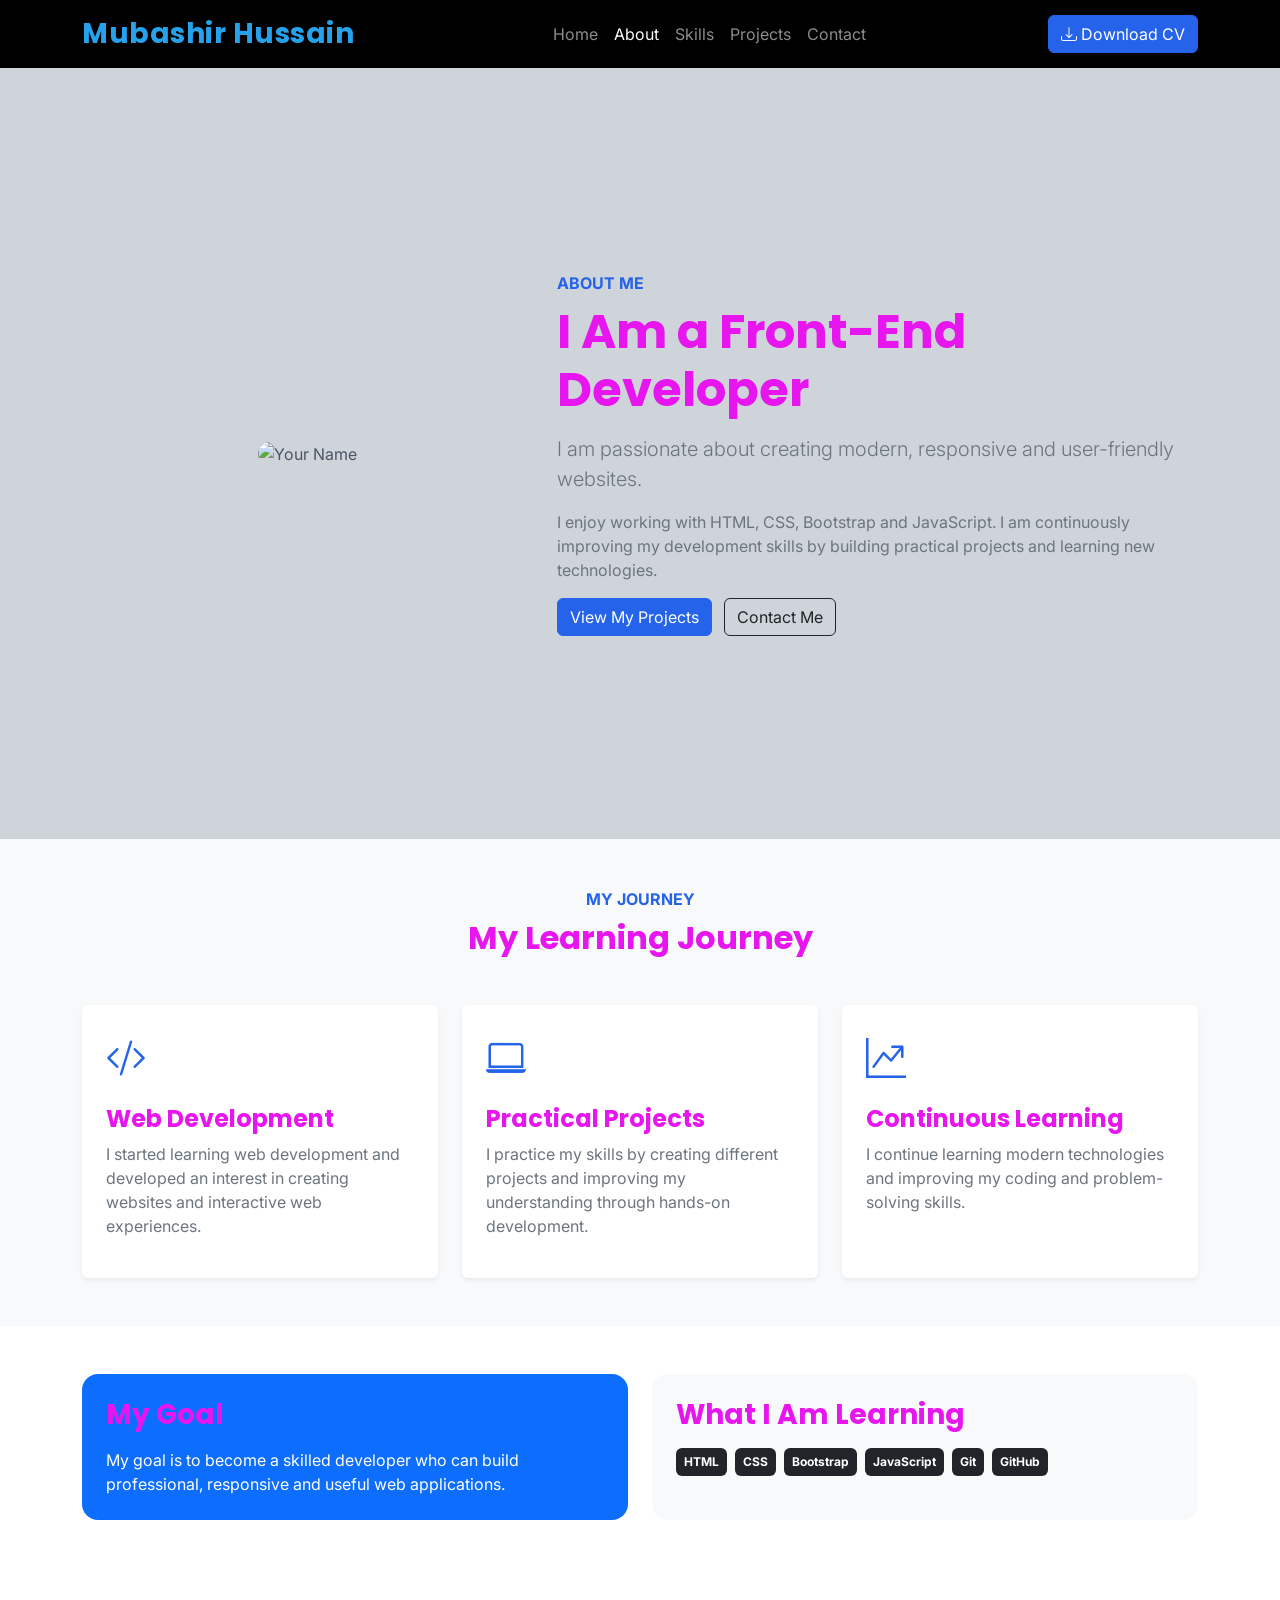
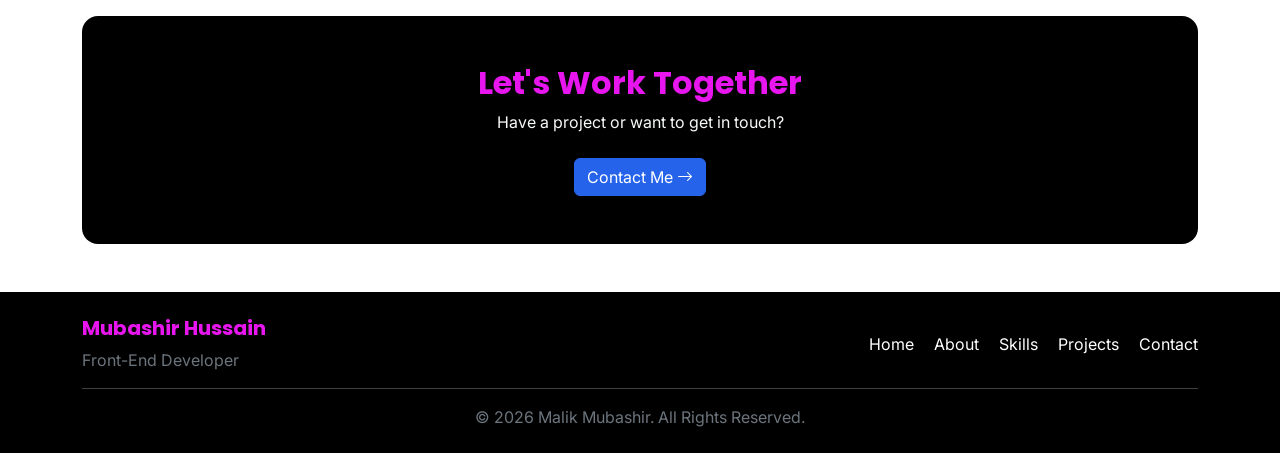
==== about.html @ 8dc9e9d2 "my-portfolio" ====
<!DOCTYPE html>
<html lang="en">

<head>
    <meta charset="UTF-8">
    <meta name="viewport" content="width=device-width, initial-scale=1.0">

    <title>About | Malik Mubashir</title>

    <link href="https://cdn.jsdelivr.net/npm/bootstrap@5.3.8/dist/css/bootstrap.min.css" rel="stylesheet">

    <link rel="stylesheet" href="https://cdn.jsdelivr.net/npm/bootstrap-icons@1.13.1/font/bootstrap-icons.min.css">
    <link rel="preconnect" href="https://fonts.googleapis.com">
    <link rel="preconnect" href="https://fonts.gstatic.com" crossorigin>
    <link
        href="https://fonts.googleapis.com/css2?family=Inter:wght@400;500;600;700&family=Poppins:wght@500;600;700;800&display=swap"
        rel="stylesheet">
    <link rel="stylesheet" href="style.css">
</head>

<body>

    <nav class="navbar navbar-expand-lg bg-black navbar-dark sticky-top">

        <div class="container">

            <a class="navbar-brand fw-bold fs-3" href="index.html">
                Mubashir Hussain
            </a>

            <button class="navbar-toggler" type="button" data-bs-toggle="collapse" data-bs-target="#mainNavbar"
                aria-controls="mainNavbar" aria-expanded="false" aria-label="Toggle navigation">

                <span class="navbar-toggler-icon"></span>

            </button>

            <div class="collapse navbar-collapse" id="mainNavbar">

                <ul class="navbar-nav mx-auto mb-2 mb-lg-0">

                    <li class="nav-item">
                        <a class="nav-link" href="index.html">
                            Home
                        </a>
                    </li>

                    <li class="nav-item">
                        <a class="nav-link active" href="about.html">
                            About
                        </a>
                    </li>

                    <li class="nav-item">
                        <a class="nav-link" href="skills.html">
                            Skills
                        </a>
                    </li>

                    <li class="nav-item">
                        <a class="nav-link" href="projects.html">
                            Projects
                        </a>
                    </li>

                    <li class="nav-item">
                        <a class="nav-link" href="contact.html">
                            Contact
                        </a>
                    </li>

                </ul>

                <a href="/My Portfolio/Asserts/Malik Mubashir CV.pdf" download class="btn btn-primary">

                    <i class="bi bi-download"></i>
                    Download CV

                </a>

            </div>

        </div>

    </nav>


    <section class="py-5 bg-dark-subtle about-hero">

        <div class="container">

            <div class="row align-items-center min-vh-75">

                <div class="col-lg-5 text-center mb-4 mb-lg-0">

                    <img src="/My Portfolio/Asserts/malik mubashir.jpeg" alt="Your Name"
                        class="img-fluid rounded-4 about-image">

                </div>

                <div class="col-lg-7">

                    <p class="text-primary fw-bold mb-2">
                        ABOUT ME
                    </p>

                    <h1 class="display-5 fw-bold mb-3">
                        I Am a Front-End Developer
                    </h1>

                    <p class="lead text-secondary">
                        I am passionate about creating modern,
                        responsive and user-friendly websites.
                    </p>

                    <p class="text-secondary">
                        I enjoy working with HTML, CSS, Bootstrap and
                        JavaScript. I am continuously improving my
                        development skills by building practical projects
                        and learning new technologies.
                    </p>

                    <a href="projects.html" class="btn btn-primary me-2">

                        View My Projects

                    </a>

                    <a href="contact.html" class="btn btn-outline-dark">

                        Contact Me

                    </a>

                </div>

            </div>

        </div>

    </section>


    <section class="py-5 bg-light">

        <div class="container">

            <div class="text-center mb-5">

                <p class="text-primary fw-bold mb-2">
                    MY JOURNEY
                </p>

                <h2 class="fw-bold">
                    My Learning Journey
                </h2>

            </div>

            <div class="row g-4">

                <div class="col-md-4">

                    <div class="card h-100 border-0 shadow-sm p-4">

                        <div class="mb-3">
                            <i class="bi bi-code-slash fs-1 text-primary"></i>
                        </div>

                        <h4 class="fw-bold">
                            Web Development
                        </h4>

                        <p class="text-secondary">
                            I started learning web development and
                            developed an interest in creating websites
                            and interactive web experiences.
                        </p>

                    </div>

                </div>


                <div class="col-md-4">

                    <div class="card h-100 border-0 shadow-sm p-4">

                        <div class="mb-3">
                            <i class="bi bi-laptop fs-1 text-primary"></i>
                        </div>

                        <h4 class="fw-bold">
                            Practical Projects
                        </h4>

                        <p class="text-secondary">
                            I practice my skills by creating different
                            projects and improving my understanding
                            through hands-on development.
                        </p>

                    </div>

                </div>


                <div class="col-md-4">

                    <div class="card h-100 border-0 shadow-sm p-4">

                        <div class="mb-3">
                            <i class="bi bi-graph-up-arrow fs-1 text-primary"></i>
                        </div>

                        <h4 class="fw-bold">
                            Continuous Learning
                        </h4>

                        <p class="text-secondary">
                            I continue learning modern technologies
                            and improving my coding and problem-solving
                            skills.
                        </p>

                    </div>

                </div>

            </div>

        </div>

    </section>


    <section class="py-5">

        <div class="container">

            <div class="row g-4">

                <div class="col-lg-6">

                    <div class="p-4 rounded-4 bg-primary text-white h-100">

                        <h3 class="fw-bold mb-3">
                            My Goal
                        </h3>

                        <p class="mb-0">
                            My goal is to become a skilled developer
                            who can build professional, responsive
                            and useful web applications.
                        </p>

                    </div>

                </div>


                <div class="col-lg-6">

                    <div class="p-4 rounded-4 bg-light h-100">

                        <h3 class="fw-bold mb-3">
                            What I Am Learning
                        </h3>

                        <div class="d-flex flex-wrap gap-2">

                            <span class="badge bg-dark p-2">
                                HTML
                            </span>

                            <span class="badge bg-dark p-2">
                                CSS
                            </span>

                            <span class="badge bg-dark p-2">
                                Bootstrap
                            </span>

                            <span class="badge bg-dark p-2">
                                JavaScript
                            </span>

                            <span class="badge bg-dark p-2">
                                Git
                            </span>

                            <span class="badge bg-dark p-2">
                                GitHub
                            </span>

                        </div>

                    </div>

                </div>

            </div>

        </div>

    </section>


    <section class="py-5">

        <div class="container">

            <div class="bg-black text-white rounded-4 p-5 text-center">

                <h2 class="fw-bold">
                    Let's Work Together
                </h2>

                <p class="text-light mb-4">
                    Have a project or want to get in touch?
                </p>

                <a href="contact.html" class="btn btn-primary">

                    Contact Me
                    <i class="bi bi-arrow-right"></i>

                </a>

            </div>

        </div>

    </section>


    <footer class="bg-black text-white py-4">

        <div class="container">

            <div class="row align-items-center">

                <div class="col-md-6 text-center text-md-start">

                    <h5 class="fw-bold">
                        Mubashir Hussain
                    </h5>

                    <p class="text-secondary mb-0">
                        Front-End Developer
                    </p>

                </div>

                <div class="col-md-6 text-center text-md-end mt-3 mt-md-0">

                    <a href="index.html" class="text-white text-decoration-none me-3">
                        Home
                    </a>

                    <a href="about.html" class="text-white text-decoration-none me-3">
                        About
                    </a>

                    <a href="skills.html" class="text-white text-decoration-none me-3">
                        Skills
                    </a>

                    <a href="projects.html" class="text-white text-decoration-none me-3">
                        Projects
                    </a>

                    <a href="contact.html" class="text-white text-decoration-none">
                        Contact
                    </a>

                </div>

            </div>

            <hr>

            <div class="text-center">

                <p class="mb-0 text-secondary">
                    © 2026 Malik Mubashir. All Rights Reserved.
                </p>

            </div>

        </div>

    </footer>


    <script src="https://cdn.jsdelivr.net/npm/bootstrap@5.3.8/dist/js/bootstrap.bundle.min.js"></script>

    <script src="js/script.js"></script>

</body>

</html>
---- style.css ----
/* Hero Section */

.min-vh-75 {
    min-height: 75vh;
}

.profile-image {
    width: 350px;
    height: 390px;
    object-fit: cover;
}

.text-purple {
    color: #6f42c1;
}

.about-hero {
    background: #f8fbff;
}

.about-image {
    width: 320px;
    height: 350px;
    object-fit: cover;
}

.bg-black {
    background-color: #000000 !important;
}

body {
    font-family: "Inter", sans-serif;
    color: #4B5563;
}

h1,
h2,
h3,
h4,
h5,
h6,
.navbar-brand {
    font-family: "Poppins", sans-serif;
    color: #e715ee;
}

h1,
h2,
h3 {
    font-weight: 700;
}

.navbar-brand {
    color: #25a2eb !important;
    font-weight: 700;
    letter-spacing: 0.5px;
}

.text-primary {
    color: #2563EB !important;
}

.btn-primary {
    background-color: #2563EB !important;
    border-color: #2563EB !important;
}

.btn-primary:hover {
    background-color: #1D4ED8 !important;
    border-color: #1D4ED8 !important;
}


.card-img-top {
    width: 100%;
    height: 220px;
    object-fit: contain;
    background-color: #f5f5f5;
}



.profile-light {
    position: relative;
    width: 370px;
    height: 410px;
    margin: auto;
    display: flex;
    align-items: center;
    justify-content: center;
}

.profile-light::before {
    content: "";
    position: absolute;
    width: 365px;
    height: 365px;
    border-radius: 50%;
    border: 4px solid #2563eb;
    box-shadow:
        0 0 10px #2563eb,
        0 0 25px #38bdf8,
        0 0 45px rgba(37, 99, 235, 0.6);
    animation: rotateLight 3s linear infinite;
}

.profile-light::after {
    content: "";
    position: absolute;
    width: 365px;
    height: 365px;
    border-radius: 50%;
    border: 2px solid #38bdf8;
    box-shadow:
        0 0 15px #38bdf8,
        0 0 30px rgba(56, 189, 248, 0.5);
    animation: rotateLight 3s linear infinite reverse;
}

.profile-light .profile-image {
    position: relative;
    z-index: 2;
}
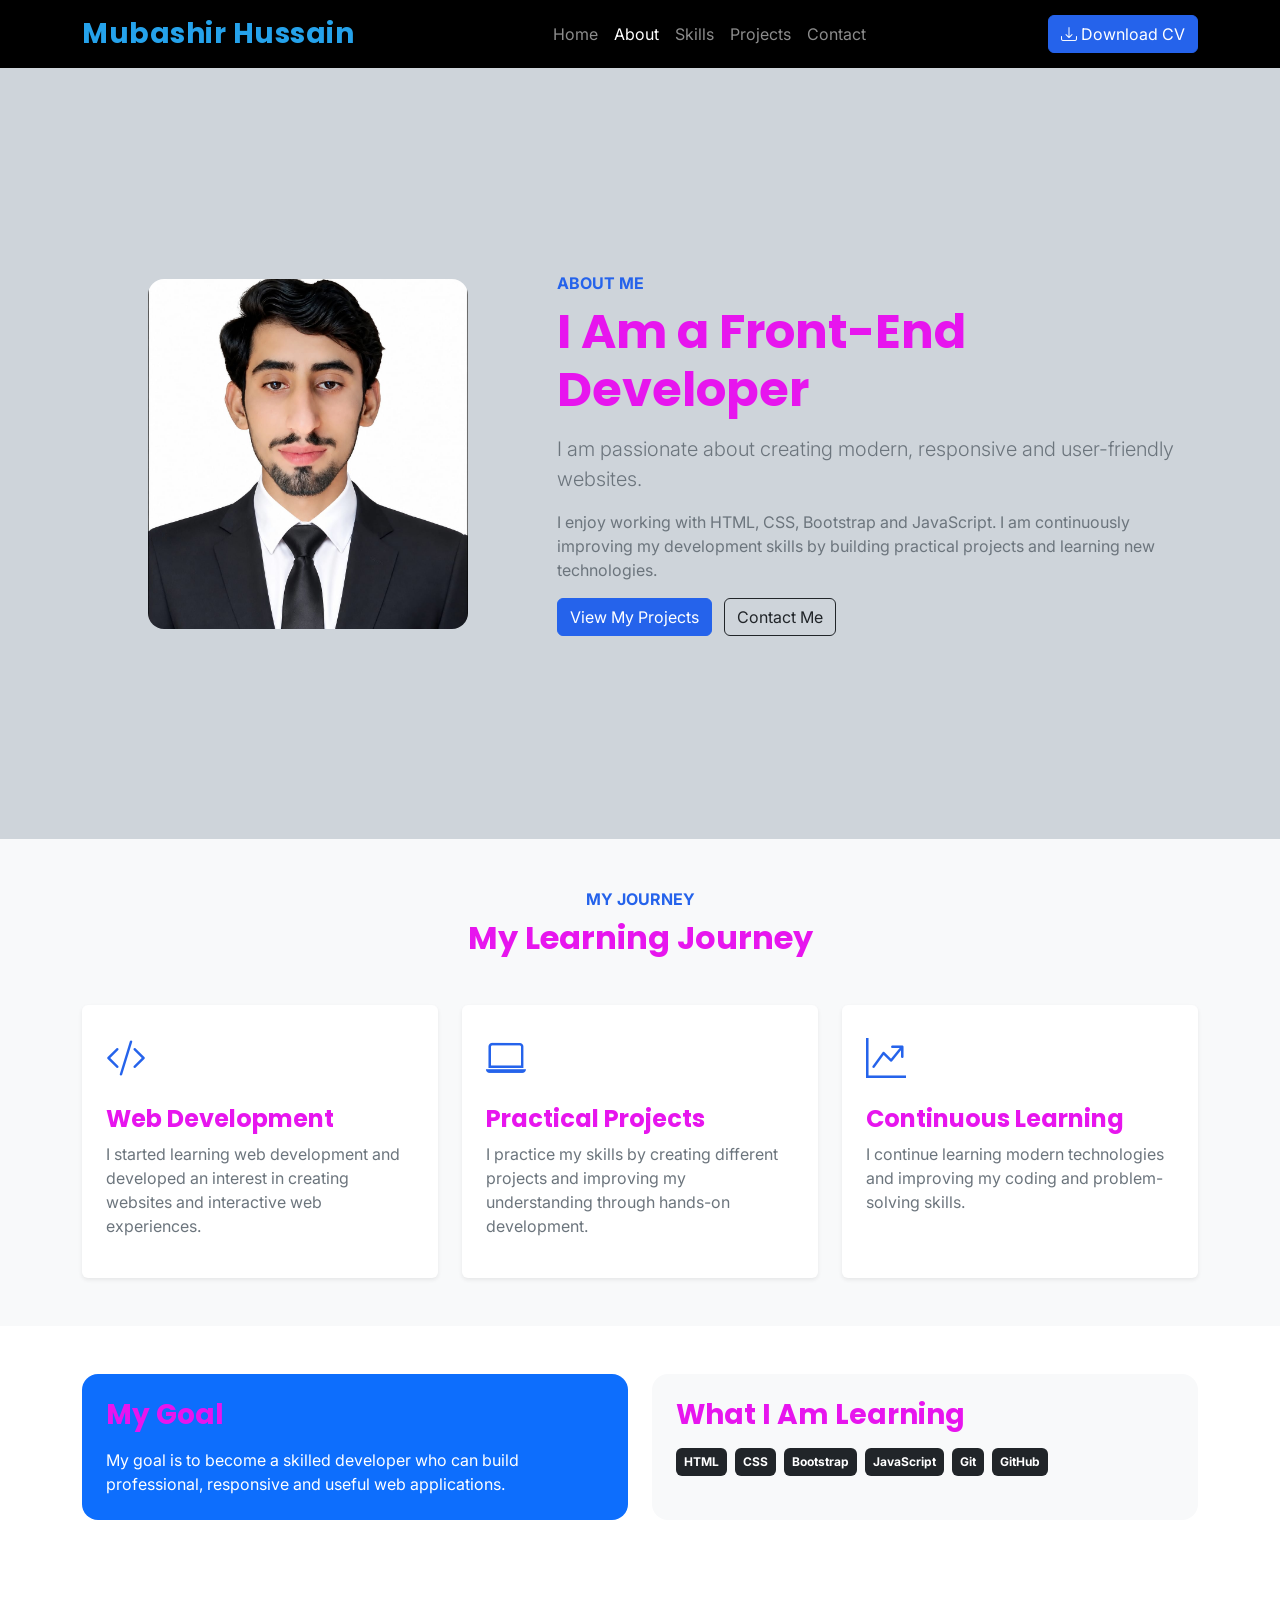
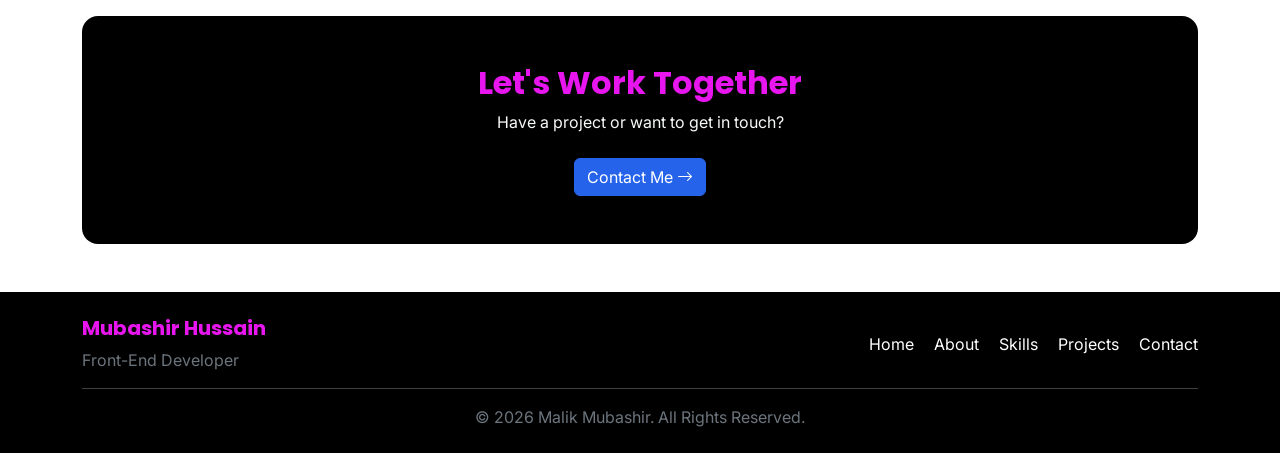
==== commit 159ed667: "Update about.html" ====
--- a/about.html
+++ b/about.html
@@ -71,7 +71,7 @@
 
                 </ul>
 
-                <a href="/My Portfolio/Asserts/Malik Mubashir CV.pdf" download class="btn btn-primary">
+                <a href="Malik Mubashir CV.pdf" download class="btn btn-primary">
 
                     <i class="bi bi-download"></i>
                     Download CV
@@ -93,7 +93,7 @@
 
                 <div class="col-lg-5 text-center mb-4 mb-lg-0">
 
-                    <img src="/My Portfolio/Asserts/malik mubashir.jpeg" alt="Your Name"
+                    <img src="malik mubashir.jpeg" alt="Your Name"
                         class="img-fluid rounded-4 about-image">
 
                 </div>
@@ -399,4 +399,4 @@
 
 </body>
 
-</html>+</html>
